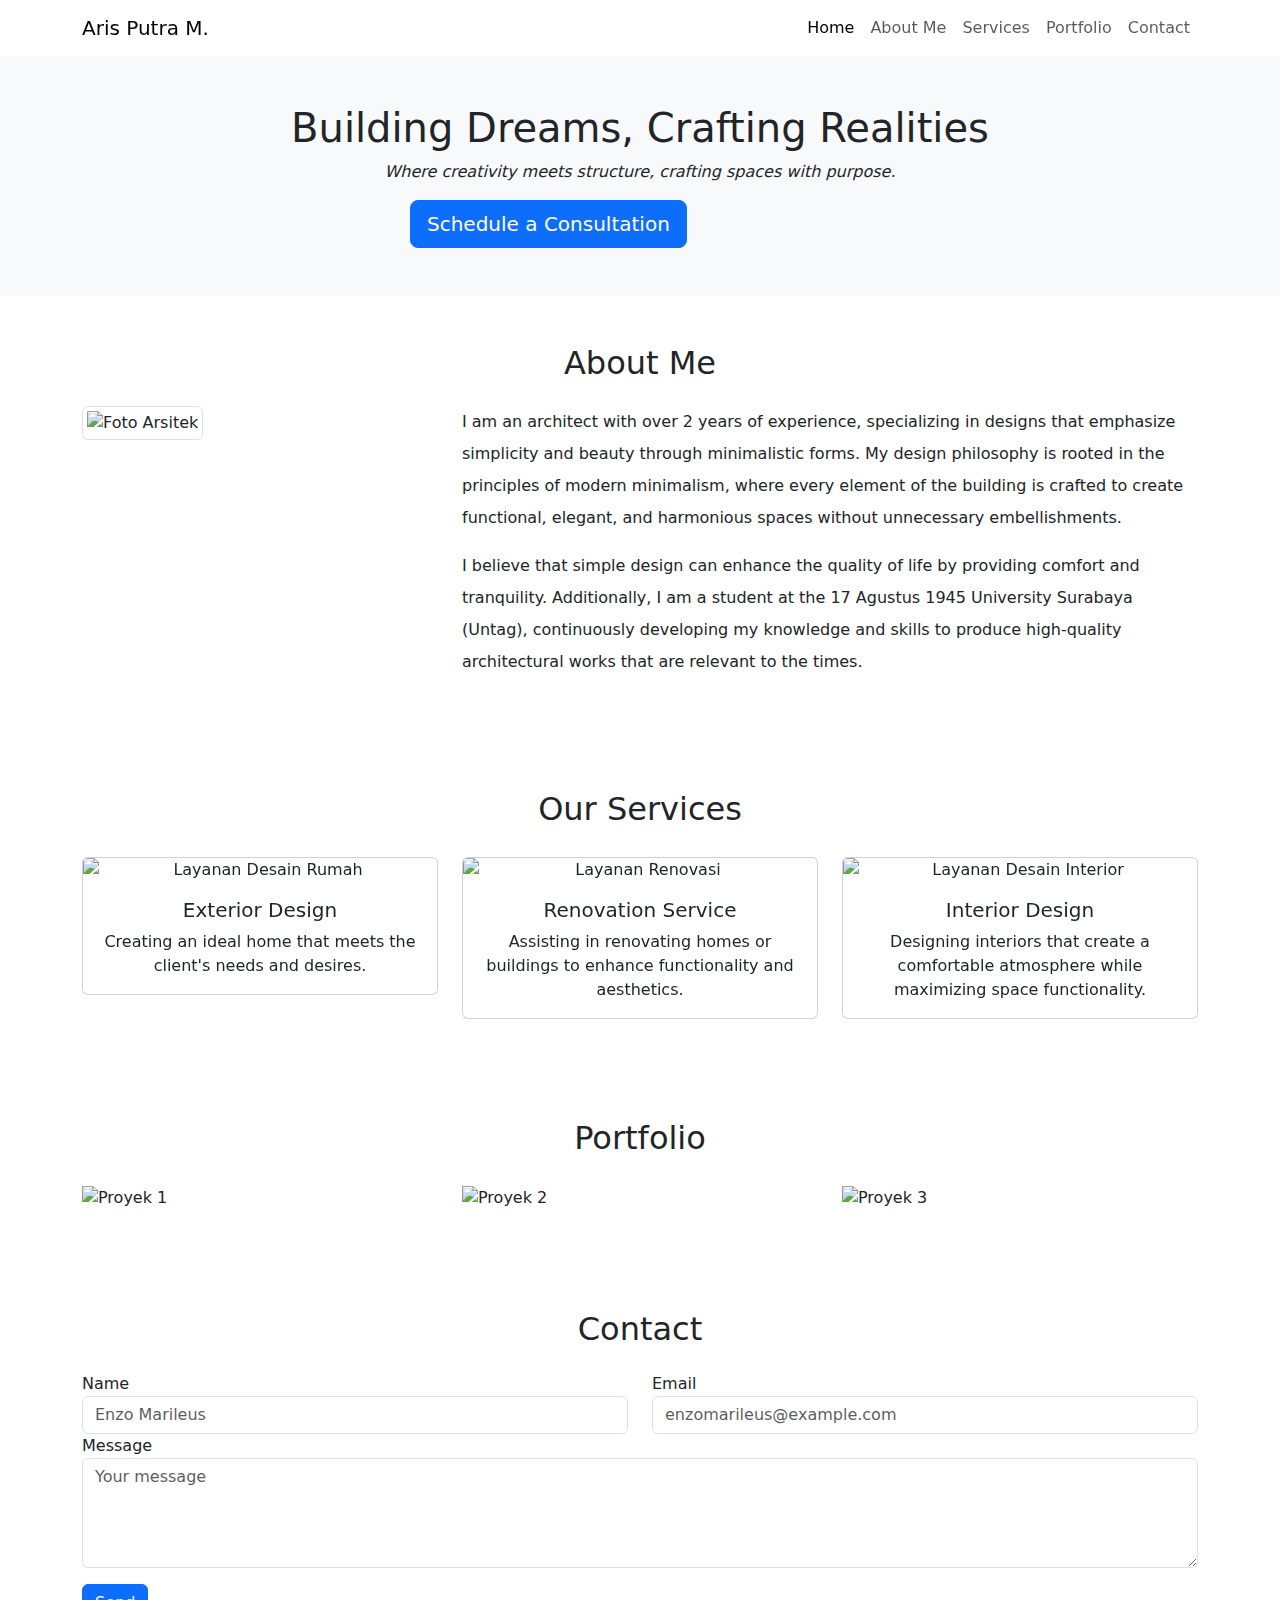
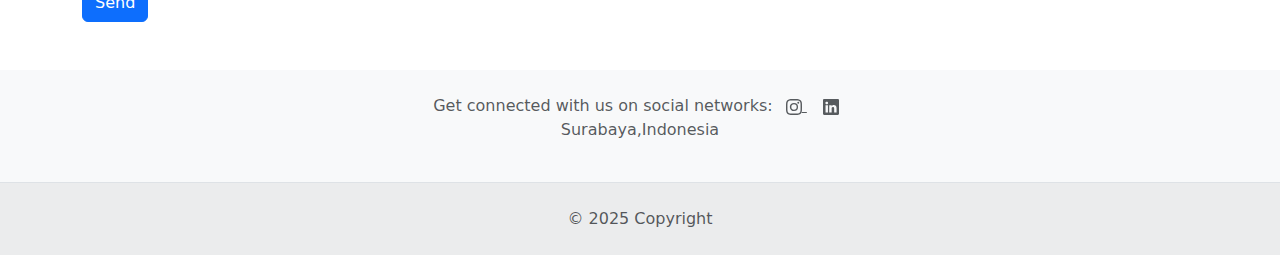
==== index.html @ 6527a25b "add footer & edit cards" ====
<!DOCTYPE html>
<html lang="en">
  <head>
    <meta charset="UTF-8" />
    <meta name="viewport" content="width=device-width, initial-scale=1.0" />
    <title>Aris Putra M</title>
    <link rel="stylesheet" href="style.css" />
    <!-- Bootstrap CSS -->
    <link
      href="https://cdn.jsdelivr.net/npm/bootstrap@5.3.0-alpha1/dist/css/bootstrap.min.css"
      rel="stylesheet"
    />
  </head>
  <body>
    <!-- Navigasi -->
    <nav class="navbar navbar-expand-lg navbar-light position-sticky top-0">
      <div class="container">
        <a class="navbar-brand" href="#">Aris Putra M.</a>
        <button
          class="navbar-toggler bg-white"
          type="button"
          data-bs-toggle="collapse"
          data-bs-target="#navbarNav"
          aria-controls="navbarNav"
          aria-expanded="false"
          aria-label="Toggle navigation"
        >
          <span class="navbar-toggler-icon"></span>
        </button>
        <div class="collapse navbar-collapse" id="navbarNav">
          <ul class="navbar-nav ms-auto">
            <li class="nav-item">
              <a class="nav-link active" aria-current="page" href="#home"
                >Home</a
              >
            </li>
            <li class="nav-item">
              <a class="nav-link" href="#about">About Me</a>
            </li>
            <li class="nav-item">
              <a class="nav-link" href="#services">Services</a>
            </li>
            <li class="nav-item">
              <a class="nav-link" href="#portfolio">Portfolio</a>
            </li>
            <li class="nav-item">
              <a class="nav-link" href="#contact">Contact</a>
            </li>
          </ul>
        </div>
      </div>
    </nav>

    <!-- Halaman Utama -->
    <section id="home" class="text-center py-5 bg-light">
      <div class="container">
        <h1 id="headline">Building Dreams, Crafting Realities</h1>
        <p class="fst-italic subheadline">
          Where creativity meets structure, crafting spaces with purpose.
        </p>
        <a href="#contact" class="btn btn-primary btn-lg me-2"
          >Schedule a Consultation</a
        >
        <a href="#portfolio" class="btn btn-outline-light btn-lg"
          >View Portfolio</a
        >
      </div>
    </section>

    <!-- About Me -->
    <section id="about" class="py-5">
      <div class="container">
        <h2 class="text-center mb-4">About Me</h2>
        <div class="row">
          <div class="col-md-4">
            <img
              src="assets/aris16.JPG"
              class="img-thumbnail"
              alt="Foto Arsitek"
            />
          </div>
          <div class="col-md-8 my-auto">
            <p class="justify lh-lg">
              I am an architect with over 2 years of experience, specializing in
              designs that emphasize simplicity and beauty through minimalistic
              forms. My design philosophy is rooted in the principles of modern
              minimalism, where every element of the building is crafted to
              create functional, elegant, and harmonious spaces without
              unnecessary embellishments.
            </p>
            <p class="justify lh-lg">
              I believe that simple design can enhance the quality of life by
              providing comfort and tranquility. Additionally, I am a student at
              the 17 Agustus 1945 University Surabaya (Untag), continuously
              developing my knowledge and skills to produce high-quality
              architectural works that are relevant to the times.
            </p>
          </div>
        </div>
      </div>
    </section>

    <!-- Services -->
    <section id="services" class="py-5">
      <div class="container">
        <h2 class="text-center mb-4">Our Services</h2>
        <div class="row text-center">
          <div class="col-md-4">
            <div class="card my-1">
              <img
                src="assets/monochromatic-urban-minimal-landscape.jpg"
                class="card-img-top"
                alt="Layanan Desain Rumah"
              />
              <div class="card-body">
                <h5 class="card-title">Exterior Design</h5>
                <p class="card-text">
                  Creating an ideal home that meets the client's needs and
                  desires.
                </p>
              </div>
            </div>
          </div>
          <div class="col-md-4">
            <div class="card my-1">
              <img
                src="assets/cardboard-house-with-tools-top-view.jpg"
                class="card-img-top"
                alt="Layanan Renovasi"
              />
              <div class="card-body">
                <h5 class="card-title">Renovation Service</h5>
                <p class="card-text">
                  Assisting in renovating homes or buildings to enhance
                  functionality and aesthetics.
                </p>
              </div>
            </div>
          </div>
          <div class="col-md-4">
            <div class="card my-1">
              <img
                src="assets/minimal-amazing-interior-design.jpg"
                class="card-img-top"
                alt="Layanan Desain Interior"
              />
              <div class="card-body">
                <h5 class="card-title">Interior Design</h5>
                <p class="card-text">
                  Designing interiors that create a comfortable atmosphere while
                  maximizing space functionality.
                </p>
              </div>
            </div>
          </div>
        </div>
      </div>
    </section>

    <!-- Portfolio -->
    <section id="portfolio" class="py-5">
      <div class="container">
        <h2 class="text-center mb-4">Portfolio</h2>
        <div class="row">
          <div class="col-md-4 py-1">
            <img src="assets/project1.png" class="img-fluid" alt="Proyek 1" />
          </div>
          <div class="col-md-4 py-1">
            <img src="assets/project2.jpg" class="img-fluid" alt="Proyek 2" />
          </div>
          <div class="col-md-4 py-1">
            <img src="portfolio-3.jpg" class="img-fluid" alt="Proyek 3" />
          </div>
        </div>
      </div>
    </section>

    <!-- Contact -->
    <section id="contact" class="py-5">
      <div class="container">
        <h2 class="text-center mb-4">Contact</h2>
        <form action="https://formspree.io/f/xanqjogq" method="POST">
          <div class="row">
            <div class="col-md-6">
              <div class="form-group">
                <label for="name">Name</label>
                <input
                  type="text"
                  class="form-control"
                  id="name"
                  name="name"
                  placeholder="Enzo Marileus"
                  required
                />
              </div>
            </div>
            <div class="col-md-6">
              <div class="form-group">
                <label for="email">Email</label>
                <input
                  type="email"
                  class="form-control"
                  id="email"
                  name="email"
                  placeholder="enzomarileus@example.com"
                  required
                />
              </div>
            </div>
          </div>
          <div class="form-group">
            <label for="message">Message</label>
            <textarea
              class="form-control"
              id="message"
              name="message"
              rows="4"
              placeholder="Your message"
              required
            ></textarea>
          </div>
          <button type="submit" class="btn btn-primary mt-3">Send</button>
        </form>
      </div>
    </section>

    <!-- Footer -->
    <footer class="text-center text-lg-start bg-body-tertiary text-muted">
      <section
        class="d-flex justify-content-center justify-content-lg-between p-4 border-bottom"
      >
        <div class="mx-auto d-lg-block">
          <span>Get connected with us on social networks: </span>
          <a
            href="https://www.instagram.com/arispm_/"
            target="_blank"
            class="mx-2 text-reset"
          >
            <svg
              xmlns="http://www.w3.org/2000/svg"
              width="16"
              height="16"
              fill="currentColor"
              class="bi bi-instagram"
              viewBox="0 0 16 16"
            >
              <path
                d="M8 0C5.829 0 5.556.01 4.703.048 3.85.088 3.269.222 2.76.42a3.9 3.9 0 0 0-1.417.923A3.9 3.9 0 0 0 .42 2.76C.222 3.268.087 3.85.048 4.7.01 5.555 0 5.827 0 8.001c0 2.172.01 2.444.048 3.297.04.852.174 1.433.372 1.942.205.526.478.972.923 1.417.444.445.89.719 1.416.923.51.198 1.09.333 1.942.372C5.555 15.99 5.827 16 8 16s2.444-.01 3.298-.048c.851-.04 1.434-.174 1.943-.372a3.9 3.9 0 0 0 1.416-.923c.445-.445.718-.891.923-1.417.197-.509.332-1.09.372-1.942C15.99 10.445 16 10.173 16 8s-.01-2.445-.048-3.299c-.04-.851-.175-1.433-.372-1.941a3.9 3.9 0 0 0-.923-1.417A3.9 3.9 0 0 0 13.24.42c-.51-.198-1.092-.333-1.943-.372C10.443.01 10.172 0 7.998 0zm-.717 1.442h.718c2.136 0 2.389.007 3.232.046.78.035 1.204.166 1.486.275.373.145.64.319.92.599s.453.546.598.92c.11.281.24.705.275 1.485.039.843.047 1.096.047 3.231s-.008 2.389-.047 3.232c-.035.78-.166 1.203-.275 1.485a2.5 2.5 0 0 1-.599.919c-.28.28-.546.453-.92.598-.28.11-.704.24-1.485.276-.843.038-1.096.047-3.232.047s-2.39-.009-3.233-.047c-.78-.036-1.203-.166-1.485-.276a2.5 2.5 0 0 1-.92-.598 2.5 2.5 0 0 1-.6-.92c-.109-.281-.24-.705-.275-1.485-.038-.843-.046-1.096-.046-3.233s.008-2.388.046-3.231c.036-.78.166-1.204.276-1.486.145-.373.319-.64.599-.92s.546-.453.92-.598c.282-.11.705-.24 1.485-.276.738-.034 1.024-.044 2.515-.045zm4.988 1.328a.96.96 0 1 0 0 1.92.96.96 0 0 0 0-1.92m-4.27 1.122a4.109 4.109 0 1 0 0 8.217 4.109 4.109 0 0 0 0-8.217m0 1.441a2.667 2.667 0 1 1 0 5.334 2.667 2.667 0 0 1 0-5.334"
              />
            </svg>
          </a>
          <a
            href="https://www.linkedin.com/in/arispm/"
            target="_blank"
            class="mx-2 text-reset"
          >
            <svg
              xmlns="http://www.w3.org/2000/svg"
              width="16"
              height="16"
              fill="currentColor"
              class="bi bi-linkedin"
              viewBox="0 0 16 16"
            >
              <path
                d="M0 1.146C0 .513.526 0 1.175 0h13.65C15.474 0 16 .513 16 1.146v13.708c0 .633-.526 1.146-1.175 1.146H1.175C.526 16 0 15.487 0 14.854zm4.943 12.248V6.169H2.542v7.225zm-1.2-8.212c.837 0 1.358-.554 1.358-1.248-.015-.709-.52-1.248-1.342-1.248S2.4 3.226 2.4 3.934c0 .694.521 1.248 1.327 1.248zm4.908 8.212V9.359c0-.216.016-.432.08-.586.173-.431.568-.878 1.232-.878.869 0 1.216.662 1.216 1.634v3.865h2.401V9.25c0-2.22-1.184-3.252-2.764-3.252-1.274 0-1.845.7-2.165 1.193v.025h-.016l.016-.025V6.169h-2.4c.03.678 0 7.225 0 7.225z"
              />
            </svg>
          </a>
          <p class="text-center">Surabaya,Indonesia</p>
        </div>
      </section>
      <div
        class="text-center p-4"
        style="background-color: rgba(0, 0, 0, 0.05)"
      >
        © 2025 Copyright
      </div>
    </footer>
    <!-- Footer -->
    <!-- Bootstrap JS -->
    <script src="https://cdn.jsdelivr.net/npm/bootstrap@5.3.0-alpha1/dist/js/bootstrap.bundle.min.js"></script>
  </body>
</html>
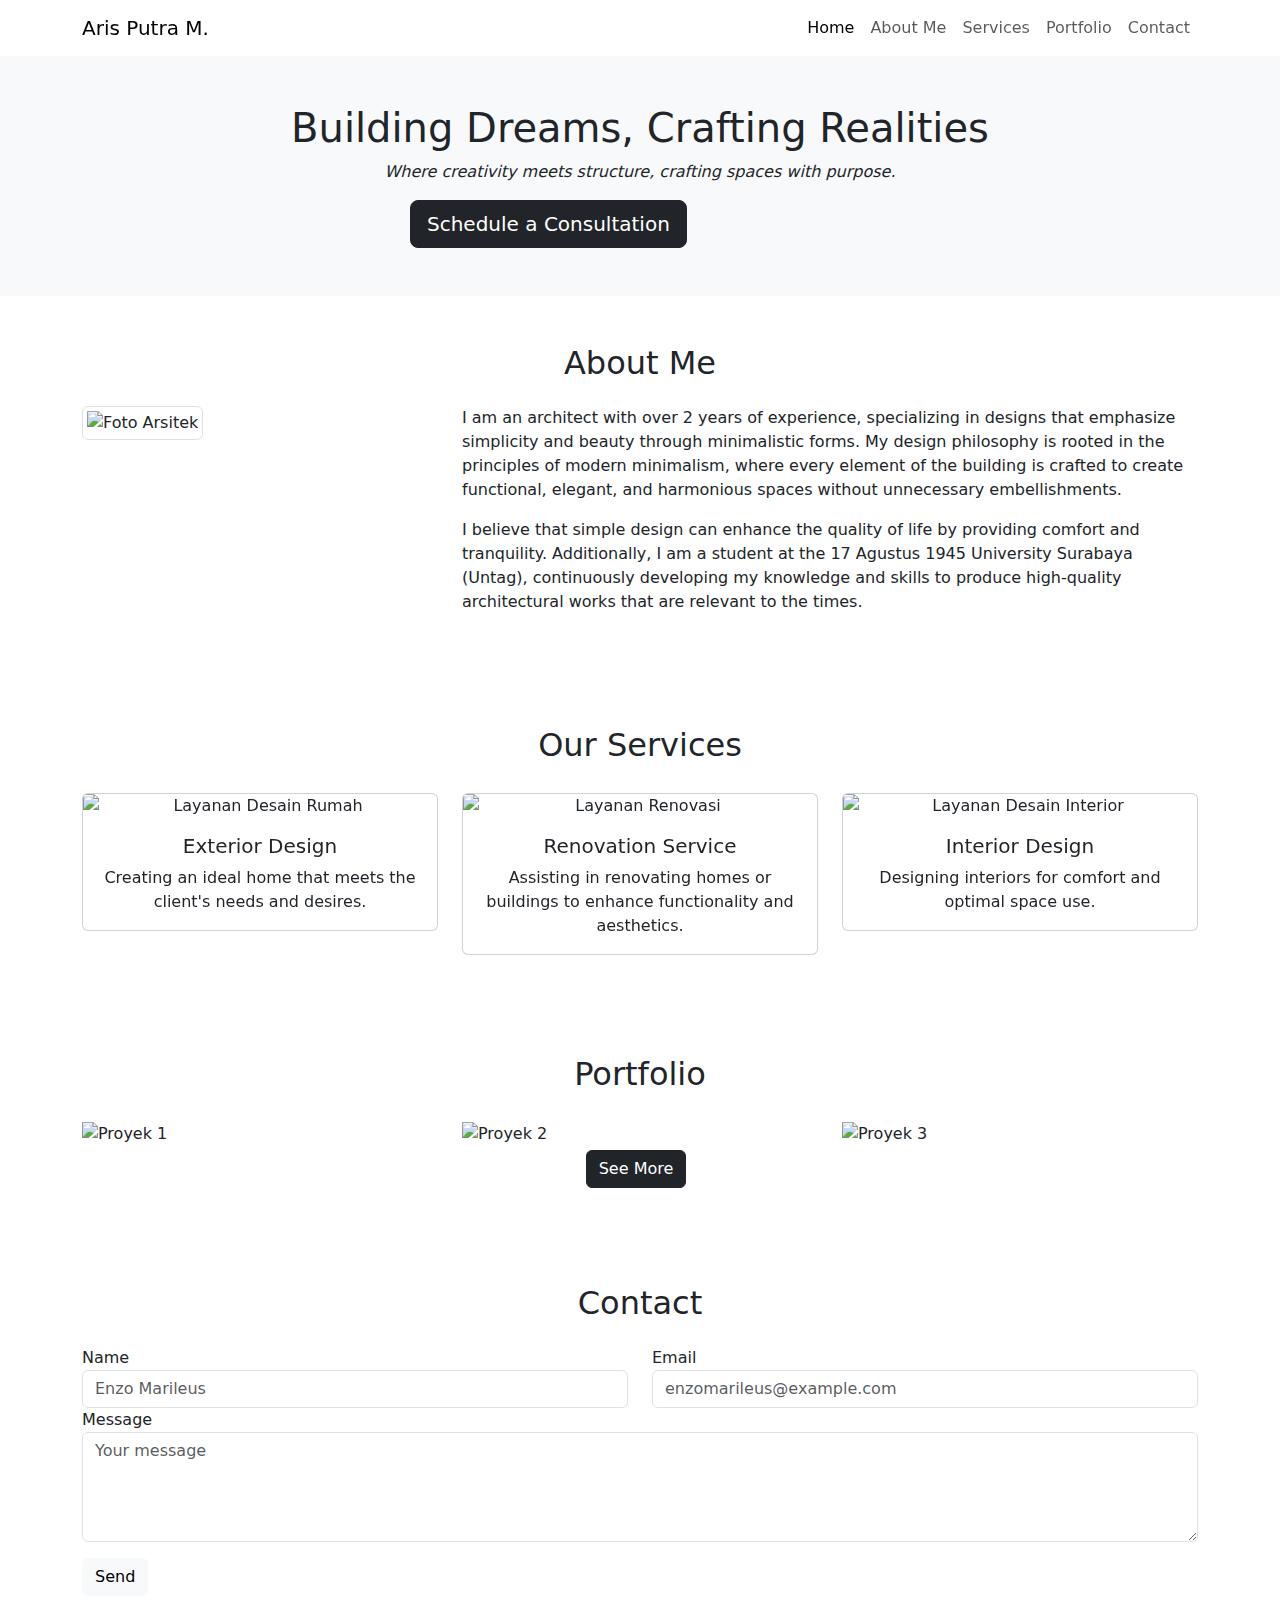
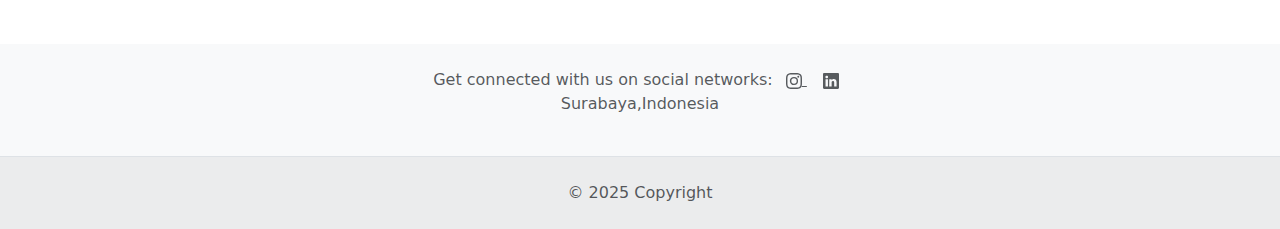
==== commit c782d37c: "nambah project , edit responsive, benerin tombol see more(portofolio)" ====
--- a/index.html
+++ b/index.html
@@ -58,7 +58,7 @@
         <p class="fst-italic subheadline">
           Where creativity meets structure, crafting spaces with purpose.
         </p>
-        <a href="#contact" class="btn btn-primary btn-lg me-2"
+        <a href="#contact" class="btn btn-dark btn-lg me-2"
           >Schedule a Consultation</a
         >
         <a href="#portfolio" class="btn btn-outline-light btn-lg"
@@ -80,7 +80,7 @@
             />
           </div>
           <div class="col-md-8 my-auto">
-            <p class="justify lh-lg">
+            <p class="justify lh-base">
               I am an architect with over 2 years of experience, specializing in
               designs that emphasize simplicity and beauty through minimalistic
               forms. My design philosophy is rooted in the principles of modern
@@ -88,7 +88,7 @@
               create functional, elegant, and harmonious spaces without
               unnecessary embellishments.
             </p>
-            <p class="justify lh-lg">
+            <p class="justify lh-base">
               I believe that simple design can enhance the quality of life by
               providing comfort and tranquility. Additionally, I am a student at
               the 17 Agustus 1945 University Surabaya (Untag), continuously
@@ -147,8 +147,7 @@
               <div class="card-body">
                 <h5 class="card-title">Interior Design</h5>
                 <p class="card-text">
-                  Designing interiors that create a comfortable atmosphere while
-                  maximizing space functionality.
+                  Designing interiors for comfort and optimal space use.
                 </p>
               </div>
             </div>
@@ -169,7 +168,12 @@
             <img src="assets/project2.jpg" class="img-fluid" alt="Proyek 2" />
           </div>
           <div class="col-md-4 py-1">
-            <img src="portfolio-3.jpg" class="img-fluid" alt="Proyek 3" />
+            <img src="assets/project3.png" class="img-fluid" alt="Proyek 3" />
+          </div>
+          <div class="col d-flex justify-content-center">
+            <a href="index2.html" class="btn btn-dark btn-md me-2">
+              See More
+            </a>
           </div>
         </div>
       </div>
@@ -219,7 +223,7 @@
               required
             ></textarea>
           </div>
-          <button type="submit" class="btn btn-primary mt-3">Send</button>
+          <button type="submit" class="btn btn-light mt-3">Send</button>
         </form>
       </div>
     </section>
